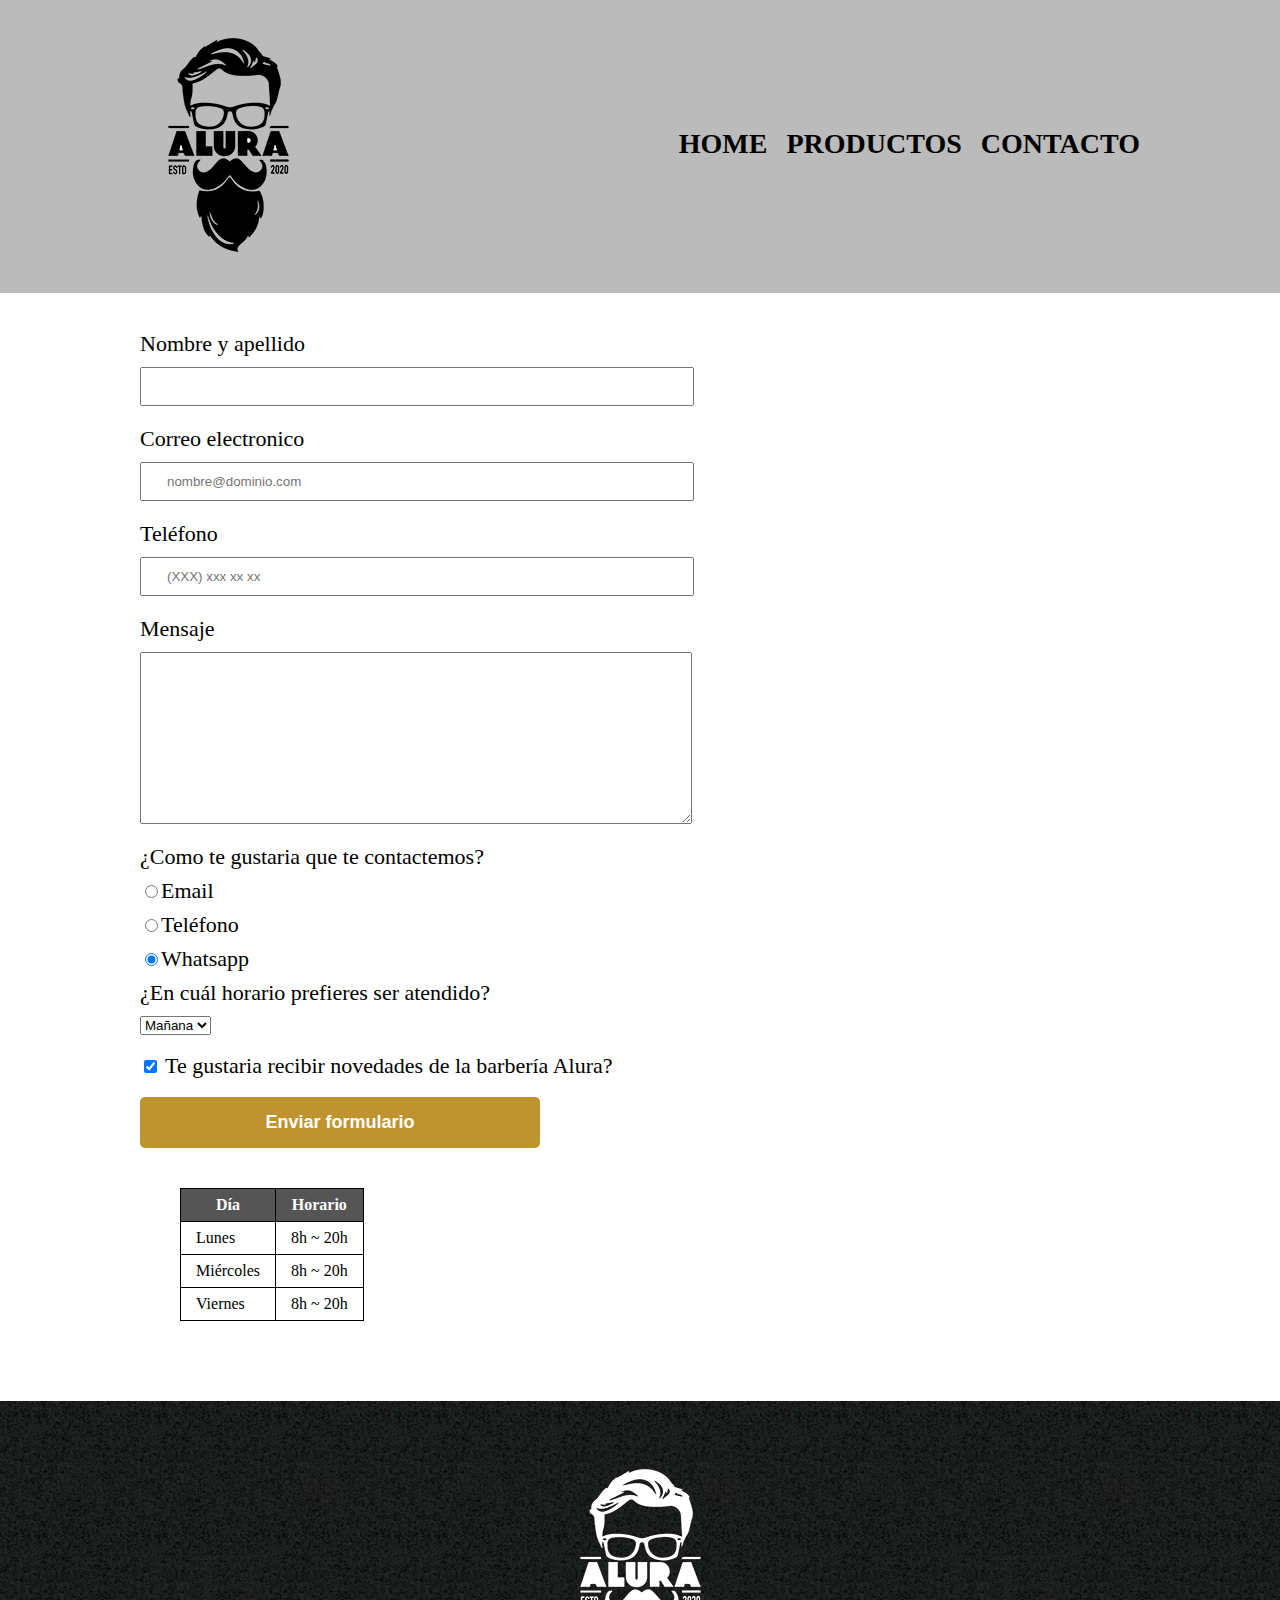
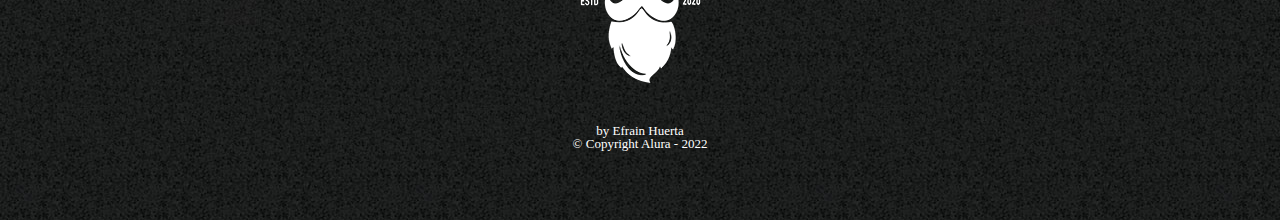
==== Contacto.html @ f3079498 "Subida 1" ====
<!DOCTYPE html>
<html>
    <head>
        <meta charset="UTF-8">
        <title>Contacto - Barbería Alura</title>
        <link rel="stylesheet" href="reset.css">
        <link rel="stylesheet" href="style.css">
    </head>

    <body>
        <header>
            <div class="caja">
                <h1><img src="imagenes/logo.png" alt="Logo Barberia Alura"></h1>
                <nav>
                    <ul>
                        <li><a href="Index.html">Home</a></li>
                        <li><a href="Productos.html">Productos</a></li>
                        <li><a href="Contacto.html">Contacto</a></li>
                    </ul>
                </nav>
            </div>
        </header>
        
        <main>
            <form>
                <label for="nombreyapellido">Nombre y apellido</label>
                <input type="text" id="nombreyapellido" class="input-padron" required>

                <label for="correoelectronico">Correo electronico</label>
                <input type="email" id="correoelctronico" class="input-padron" required placeholder="nombre@dominio.com">

                <label for="telefono">Teléfono</label>
                <input type="tel" id="telefono" class="input-padron" required placeholder="(XXX) xxx xx xx">

                <label for="mensaje">Mensaje</label>
                <textarea cols="76" rows="10" id="telefono" class="input-padron"> </textarea>

                <fieldset>

                    <legend>¿Como te gustaria que te contactemos?</legend>

                    <label for="radio-email"><input type="radio" name="contacto" value="email" id="radio-email">Email</label>
                    
                    <label for="radio-telefono"><input type="radio" name="contacto" value="radio-telefono" id="telefono">Teléfono</label>

                    <label for="radio-whatsapp"><input type="radio" name="contacto" value="radio-whatsapp" id="whatsapp" checked>Whatsapp</label>
                    
                </fielset>

                <fieldset>

                    <legend>¿En cuál horario prefieres ser atendido?</legend>
                    <select>
                        <option>Mañana</option>
                        <option>Tarde</option>
                        <option>Noche</option>
                    </select>
                
                </fieldset>

                <label class="checkbox" ><input type="checkbox" checked> Te gustaria recibir novedades de la barbería Alura?</label>

                <input type="submit" value="Enviar formulario" class="enviar">

                <table>
                    <thead>
                        <tr>
                            <th>Día</th>
                            <th>Horario</th>
                        </tr>
                    </thead>
                    <tbody>
                        <tr>
                            <td>Lunes</td>
                            <td>8h ~ 20h</td>
                        </tr>
                        <tr>
                            <td>Miércoles</td>
                            <td>8h ~ 20h</td>
                        </tr>
                        <tr>
                            <td>Viernes</td>
                            <td>8h ~ 20h</td>
                        </tr>
                    </tbody>
                </table>

            </form>
        </main>

    </body>
    <footer>
        <img src="imagenes/logo-blanco.png" alt="Logo Barberia Alura">
        <p class="copyright">by Efrain Huerta
            <br>&copy Copyright Alura - 2022
        </p>
    </footer>
</html>
---- style.css ----
header{
    background-color: #BBBBBB;
    padding: 20px;
}

.caja{
    width: 1000px;
    position: relative;
    margin: 0 auto;
}

nav{
    position: absolute;
    top:110px;
    right: 0;
}

nav li{
    display: inline;
    margin: 0 0 0 15px;
}

nav a{
    text-transform: uppercase;
    color: #000000;
    font-weight: bold;
    font-size: 28px;
    text-decoration: none;
}

nav a:hover{
    color: #ae8625;
    text-decoration: underline;
}

.productos{
    width: 1000px;
    margin: 0 auto;
    padding: 50px;
}

.productos li{
    display:inline-block;
    text-align: center;
    width: 30%;
    vertical-align: top;
    margin: 0 1.5%;
    padding: 30px 20px;
    box-sizing: border-box;
    border-color: #000000;
    border-width: 2px;
    border-style: solid;
    border-bottom-width: 60px;

    border-radius: 20px;
}

.productos li:hover{
    border-color: #ae8625;
}

.productos li:active{
    border-color: #FFD700;
}

.productos h2{
    font-size: 35px;
    font-weight: bolder;
}

.productos li:hover h2{
    font-size: 28px;
}

.producto-descripcion{
    font-size: 18px;

}

.producto-precio{
    font-size: 30px;
    font-weight: bold;
    margin-top: 15px;
}

footer{
    text-align: center;
    background: url(imagenes/bg.jpg);
    padding: 50px;
}

.copyright{
    color: #ffffff;
    font-size: 13px;
    margin: 20px;
}

main{
    width: 1000px;
    margin: auto;
}

form{
    margin: 40px 0;
}

form label, form legend{
    display: block;
    font-size: 22px;
    margin: 0 0 12px;
}

.input-padron{
    display: block;
    margin: 0 0 22px;
    padding: 10px 25px;
    width: 50%;
}

.checkbox{
    margin: 20px 0;
}

.enviar{
    width: 40%;
    padding: 15px 0;
    font-size: 18px;
    font-weight: bold;
    color:white;
    background: #bf9430;
    border:none;
    border-radius: 5px;
    transition: 1s all;
    cursor:pointer;
}

.enviar:hover {
    background: #ae8625;
    transform: scale(1.2);
}

table {
    margin: 40px 40px;
}

thead {
    background: #555555;
    color: white;
    font-weight: bold;
}

td, th {
    border: 1px solid #000000;
    padding: 8px 15px;
}

.banner{
    width: 100%;
}


.titulo-principal{
    text-align: center;
    font-size: 2em;
    margin: 0 0 1em;
    clear:left;
}


.principal p{
    margin: 0 0 1em;
}


.principal strong{
    font-weight: bold;
}


.principal em{
    font-style: italic;
}


.utensilios{
    width: 120px;
    float:left;
    margin: 0 20px 20px 0;
}


.imagenDiferenciales{
    width: 60%;
}
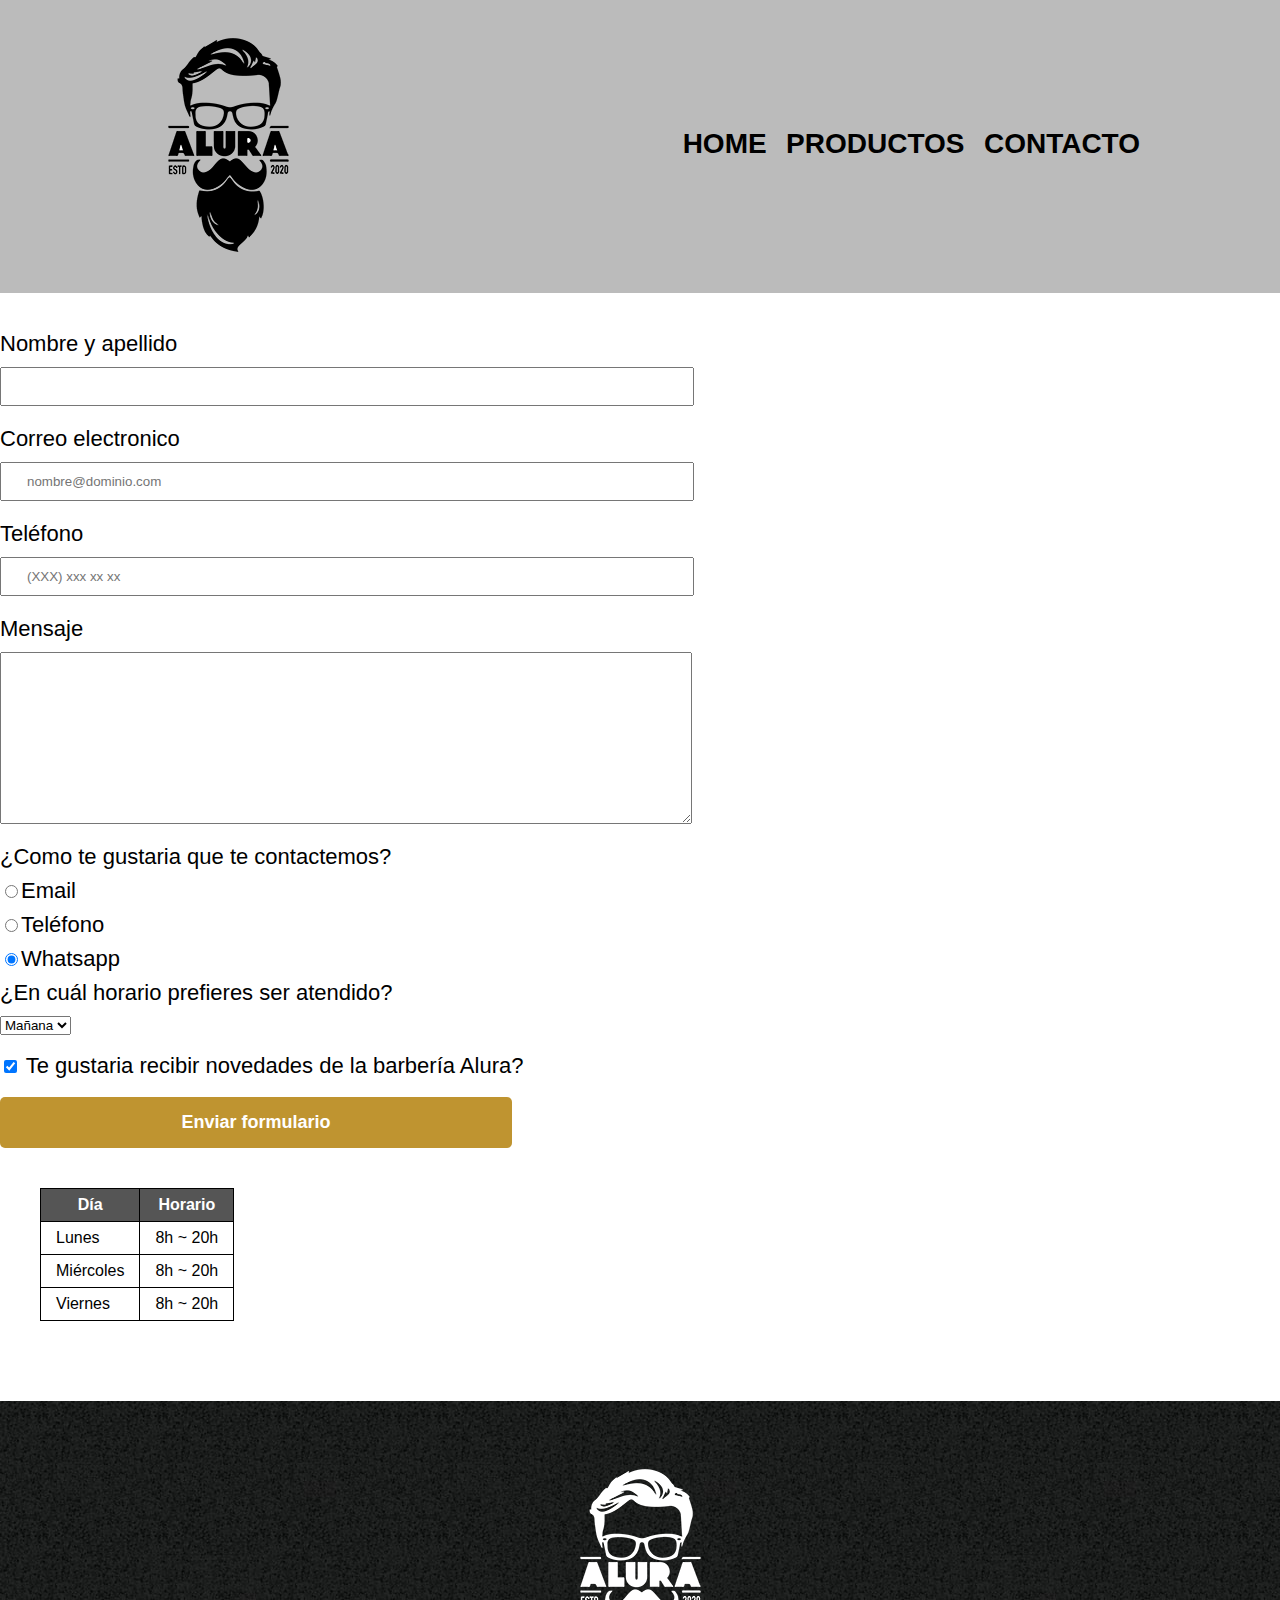
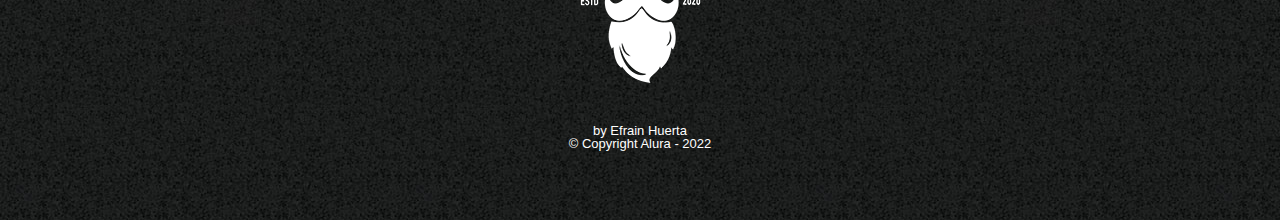
==== commit 090cd553: "Update Contacto.html" ====
--- a/Contacto.html
+++ b/Contacto.html
@@ -13,9 +13,9 @@
                 <h1><img src="imagenes/logo.png" alt="Logo Barberia Alura"></h1>
                 <nav>
                     <ul>
-                        <li><a href="Index.html">Home</a></li>
-                        <li><a href="Productos.html">Productos</a></li>
-                        <li><a href="Contacto.html">Contacto</a></li>
+                        <li><a href="./index.html">Home</a></li>
+                        <li><a href="./Productos.html">Productos</a></li>
+                        <li><a href="./Contacto.html">Contacto</a></li>
                     </ul>
                 </nav>
             </div>
@@ -95,4 +95,4 @@
             <br>&copy Copyright Alura - 2022
         </p>
     </footer>
-</html>+</html>
--- a/style.css
+++ b/style.css
@@ -1,3 +1,7 @@
+body{
+    font-family: 'Raleway', sans-serif;
+}
+
 header{
     background-color: #BBBBBB;
     padding: 20px;
@@ -95,11 +99,6 @@
     margin: 20px;
 }
 
-main{
-    width: 1000px;
-    margin: auto;
-}
-
 form{
     margin: 40px 0;
 }
@@ -158,14 +157,25 @@
     width: 100%;
 }
 
+.principal{
+    padding: 3em 0;
+    background: #FEFEFE;
+    width: 1000px;
+    margin: auto;
+}
 
 .titulo-principal{
     text-align: center;
     font-size: 2em;
     margin: 0 0 1em;
     clear:left;
-}
-
+    text-shadow: 2px 2px #000000;
+}
+
+.titulo-principal:first-letter{
+    font-weight: bold;
+    font-size: 1.5;
+}
 
 .principal p{
     margin: 0 0 1em;
@@ -180,7 +190,6 @@
 .principal em{
     font-style: italic;
 }
-
 
 .utensilios{
     width: 120px;
@@ -188,7 +197,61 @@
     margin: 0 20px 20px 0;
 }
 
-
-.imagenDiferenciales{
+.mapa{
+    padding: 3em 0;
+    background: linear-gradient(#FEFEFE, #888888);
+}
+
+.mapa p{
+    margin: 0 0 2em;
+    text-align: center;
+}
+
+.map-contenido{
+    width: 940px;
+    margin: 0 auto;
+}
+
+.diferenciales{
+    padding: 3em 0;
+    background: #888888;
+}
+
+.contenido-Diferenciales{
     width: 60%;
-}+    margin: 0 auto;
+}
+
+.lista-de-diferenciales{
+    width: 40%;
+    display: inline-block;
+    vertical-align: top;
+}
+
+.items{
+    line-height: 1.5;
+}
+
+.items:before{
+    content: "⍣";
+}
+
+.items:nth-child(1){
+    font-weight: bold;
+}
+
+.imagen-Diferenciales{
+    width: 60%;
+    transition: 400ms;
+    box-shadow: 10px 10px 40px 10px #000000;
+}
+
+.imagen-Diferenciales:hover{
+    opacity: 0.3;
+}
+
+.video{
+    padding: 3em 0;
+    width: 560px;
+    margin: 1em auto;
+}
